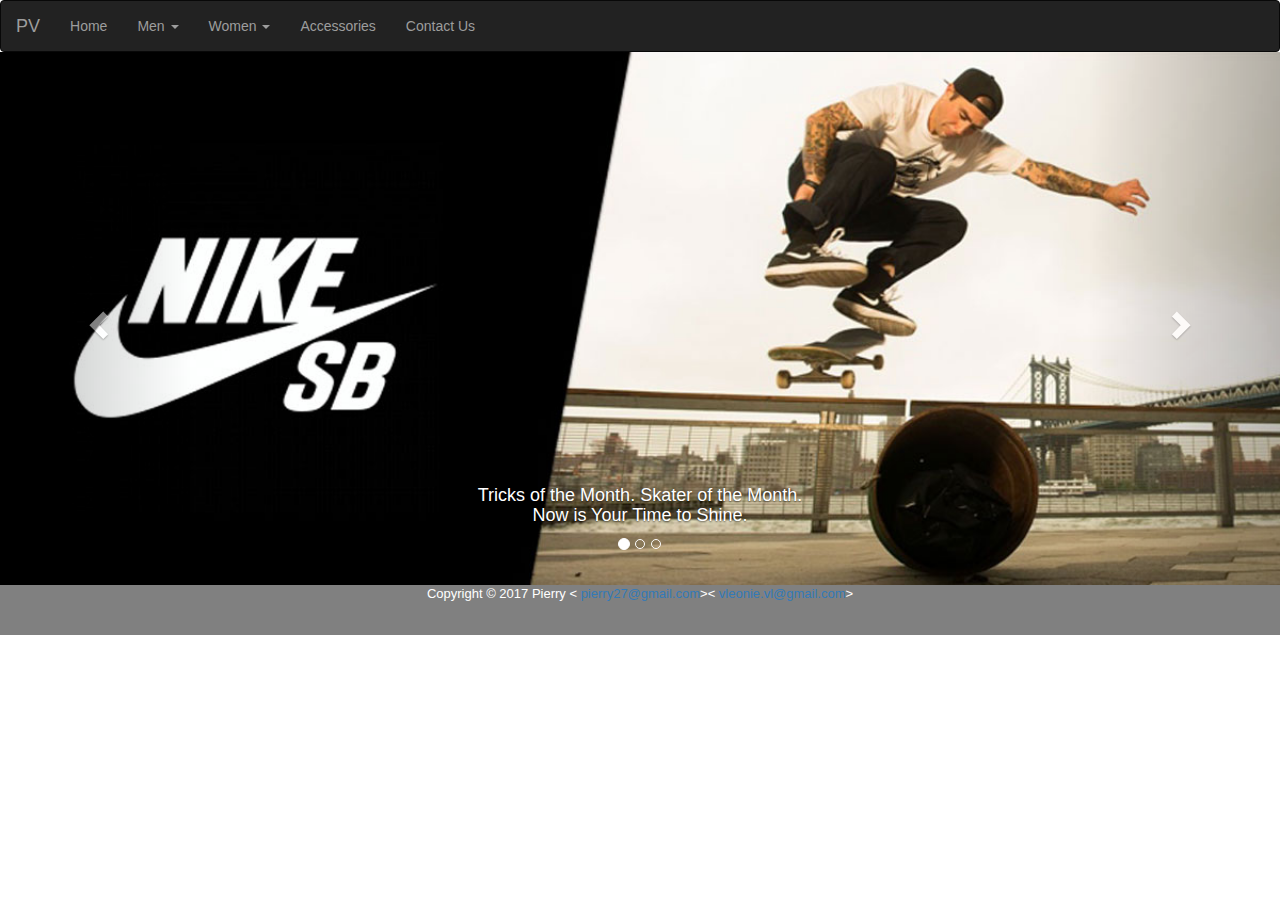
==== index.html @ 550f312d "button wishlist" ====
<!DOCTYPE html>
<html lang="en">
<head>
  <meta charset="utf-8">
  <meta http-equiv="X-UA-Compatible" content="IE-edge">
  <meta name="viewport" content="width=device-width, initial-scale=1">
  <link href="bootstrap-3.3.7-dist\css\bootstrap.min.css" rel="stylesheet">
  <link rel="stylesheet" href="font-awesome-4.7.0/css/font-awesome.css">
  <link rel="stylesheet" type="text/css" href="style.css">
  <title>Home</title>
</head>
<body onclick="zeroNumber()">
  <nav class="navbar navbar-inverse">
    <div class="container-fluid">
      <!-- Brand and toggle get grouped for better mobile display -->
      <div class="navbar-header">
        <button type="button" class="navbar-toggle collapsed" data-toggle="collapse" data-target="#bs-example-navbar-collapse-1" aria-expanded="false">
          <span class="sr-only">Toggle navigation</span>
          <span class="icon-bar"></span>
          <span class="icon-bar"></span>
          <span class="icon-bar"></span>
        </button>
        <a class="navbar-brand" href="index.html">PV</a>
      </div>

      <!-- Collect the nav links, forms, and other content for toggling -->
      <div class="collapse navbar-collapse" id="bs-example-navbar-collapse-1">
        <ul class="nav navbar-nav">
         
          <li class><a href="index.html">Home<span class="sr-only">(current)</span></a></li>
          <!-- Men Dropdown -->
          <li class="dropdown">
            <a href="#" class="dropdown-toggle" data-toggle="dropdown" role="button" aria-haspopup="true" aria-expanded="false">Men <span class="caret"></span></a>
            <ul class="dropdown-menu">
              <li><a href="menfashion.html">Clothing</a></li>
              <li><a href="mensshoes.html">Shoes</a></li>
              <li><a href="menssport.html">Sports</a></li>
            </ul>
          </li>

          <!-- Women Dropdown -->
          <li class="dropdown">
            <a href="#" class="dropdown-toggle" data-toggle="dropdown" role="button" aria-haspopup="true" aria-expanded="false">
              Women <span class="caret"></span></a>
              <ul class="dropdown-menu">
                <li><a href="womenfashion.html">Clothing</a></li>
                <li><a href="womensshoes.html">Shoes</a></li>
                <li><a href="womenssport.html">Sports</a></li>
              </ul>
            </li>

            <!-- Accessories + Contact Us -->
            <li><a href="accessories.html">Accessories </a></li>
            <li><a href="contactus.html">Contact Us </a></li>
          </ul>
          <a class = "navbar-brand" rel = "home" href="cart.html"><span class = "glyphicon glyphicon-shopping-cart cart"></span></a>
        </div><!-- /.navbar-collapse -->
      </div><!-- /.container-fluid -->
    </nav>

    <!-- Slide -->
    <div id="carousel-example-generic" class="carousel slide" data-ride="carousel">
      <!-- Indicators -->
      <ol class="carousel-indicators">
        <li data-target="#carousel-example-generic" data-slide-to="0" class="active"></li>
        <li data-target="#carousel-example-generic" data-slide-to="1"></li>
        <li data-target="#carousel-example-generic" data-slide-to="2"></li>
      </ol>

      <!-- Wrapper for slides -->
      <div class="carousel-inner" role="listbox">
        <!-- Image pixel 1200 x 450 -->
        <div class="item active">
          <img src="images/slide/banner1.jpg" alt="first slide" style="width: 100%">
          <div class="carousel-caption">
            <h4>Tricks of the Month. Skater of the Month.<br> Now is Your Time to Shine.</h4>
          </div>
        </div>
        <div class="item">
          <img src="images/slide/banner5.jpg" alt="second slide" style="width: 100%">
          <div class="carousel-caption">
            <h4>Modern Vintage. Express Who You Are</h4>
          </div>
        </div>
        <div class="item">
          <img src="images/slide/banner6.jpg" alt="third slide" style="width: 100%">
          <div class="carousel-caption">
            <h4>Life is Too Short to Wear Boring Accessories</h4>
          </div>
        </div>
      </div>

      <!-- Controls -->
      <a class="left carousel-control" href="#carousel-example-generic" role="button" data-slide="prev">
        <span class="glyphicon glyphicon-chevron-left" aria-hidden="true"></span>
        <span class="sr-only">Previous</span>
      </a>
      <a class="right carousel-control" href="#carousel-example-generic" role="button" data-slide="next">
        <span class="glyphicon glyphicon-chevron-right" aria-hidden="true"></span>
        <span class="sr-only">Next</span>
      </a>
    </div>

    <div id = "box"><p id = "number">0</p></div>

    <!-- Footer -->
    <div class = "footer">
      <footer>
        <p>Copyright &copy; 2017 Pierry &lt;<a href="mailto:pierry27@gmail.com">
          pierry27@gmail.com</a>&gt;&lt;<a href="mailto:vleonie.vl@gmail.com">
                  vleonie.vl@gmail.com</a>&gt;</p>
        </footer>
      </div>

      <script src="js\jquery-3.2.1.min.js"></script>
      <script src="bootstrap-3.3.7-dist\js\bootstrap.min.js"></script>

      <script type="text/javascript">
        var n = 0;
        function increaseNumber (){
          n=n+1;
          document.getElementById('number').innerHTML = n;
          zeroNumber();
        }
        function zeroNumber (){
          if(document.getElementById('number').innerHTML==0){
            document.getElementById('box').style.display ="none";
          }
          else{
            document.getElementById('box').style.display ="block";
          }
        }
      </script>
    </body>
    </html>
---- style.css ----
footer{
	background-color: grey;
	font-size: small;
	text-align: center;
	color: white;
	min-height: 50px;
}
nav.navbar{
	margin: 0px;
}

#box {
	width: 15px;
	height: 15px;
	background: red;
	position: fixed;
	left: 1305px;
	top: 3px;
	z-index: 9999;
	border-radius: 8px;
	color: white;
}

#number {
	text-align: center;
}

.row {
	margin-right: auto;
	margin-left: auto;
	padding-top: 2em;
	padding-bottom: 2em;
}

span.cart{
	position: absolute;
	top: 20px;
	left: 1300px;

}

.header {
    background-color: #f44336;
    padding: 30px 40px;
    color: white;
	text-align: center;
	padding-left:4em 
}

.btn-primary, .btn-primary:hover, .btn-primary:active, .btn-primary:visited {
	background-color: #000000 !important;
}

div.jumbotron{
	padding: 0px;
	margin: 0px;
}

form.form-horizontal {
	padding-top: 1em;
}

.navbar-collapse { margin : 30 !important; }

#notif {
	color: #808080;
}
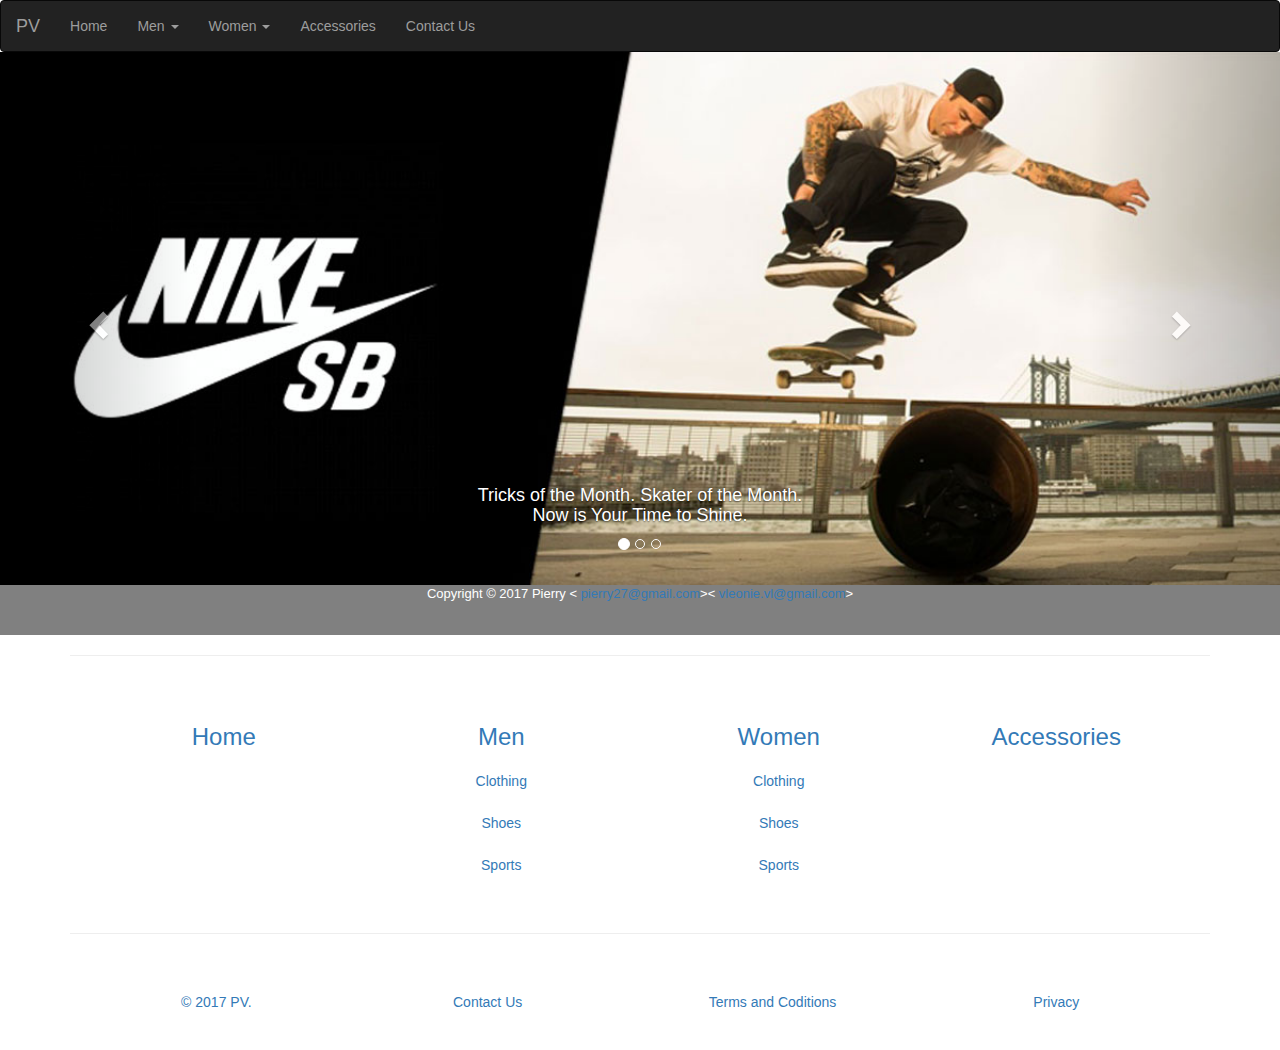
==== commit 6e46b614: "footer changes" ====
--- a/index.html
+++ b/index.html
@@ -27,7 +27,7 @@
       <!-- Collect the nav links, forms, and other content for toggling -->
       <div class="collapse navbar-collapse" id="bs-example-navbar-collapse-1">
         <ul class="nav navbar-nav">
-         
+
           <li class><a href="index.html">Home<span class="sr-only">(current)</span></a></li>
           <!-- Men Dropdown -->
           <li class="dropdown">
@@ -104,33 +104,91 @@
 
     <div id = "box"><p id = "number">0</p></div>
 
+    <!-- <div class="embed-responsive embed-responsive-4by3">
+      <video class="embed-responsive-item" src="blob:https://www.youtube.com/watch?v=vh8sSm-HVNE"></video>
+    </div> -->
+
     <!-- Footer -->
     <div class = "footer">
       <footer>
         <p>Copyright &copy; 2017 Pierry &lt;<a href="mailto:pierry27@gmail.com">
           pierry27@gmail.com</a>&gt;&lt;<a href="mailto:vleonie.vl@gmail.com">
-                  vleonie.vl@gmail.com</a>&gt;</p>
+          vleonie.vl@gmail.com</a>&gt;</p>
         </footer>
       </div>
+      <div class="container text-center">
+        <hr />
+        <div class="row">
+          <div class="col-lg-12">
+            <div class="col-md-3">
+            <a href="index.html"><h3>Home</h3></a>
+              <!-- <ul class="nav nav-pills nav-stacked">
+                <li><a href="index.html">Home</a></li>
+              </ul> -->
+            </div>
+            <div class="col-md-3">
+            <a href="/"><h3>Men</h3></a>
+              <ul class="nav nav-pills nav-stacked">
+                <li><a href="menfashion.html">Clothing</a></li>
+                <li><a href="mensshoes.html">Shoes</a></li>
+                <li><a href="menfashion.html">Sports</a></li>
+              </ul>
+            </div>
+            <div class="col-md-3">
+            <a href="/"><h3>Women</h3></a>
+              <ul class="nav nav-pills nav-stacked">
+                <li><a href="womenfashion.html">Clothing</a></li>
+                <li><a href="womensshoes.html">Shoes</a></li>
+                <li><a href="womenssport.html">Sports</a></li>          
+              </ul>
+            </div>
+            <div class="col-md-3">
+            <a href="accessories.html"><h3>Accessories</h3></a>
+            </div>  
+          </div>
+        </div>
+        <hr>
+        <div class="row">
+          <div class="col-lg-12">
+            <ul class="nav nav-pills nav-justified">
+            <li><a href="/">© 2017 PV.</a></li>
+            <li><a href="contactus.html">Contact Us</a></li>
+              <li><a href="#">Terms and Coditions</a></li>
+              <li><a href="#">Privacy</a></li>
+            </ul>
+          </div>
+        </div>
+      </div>
+      <!-- <address>
+  <strong>Twitter, Inc.</strong><br>
+  1355 Market Street, Suite 900<br>
+  San Francisco, CA 94103<br>
+  <abbr title="Phone">P:</abbr> (123) 456-7890
+</address>
 
-      <script src="js\jquery-3.2.1.min.js"></script>
-      <script src="bootstrap-3.3.7-dist\js\bootstrap.min.js"></script>
+<address>
+  <strong>Full Name</strong><br>
+  <a href="mailto:#">first.last@example.com</a>
+</address> -->
 
-      <script type="text/javascript">
-        var n = 0;
-        function increaseNumber (){
-          n=n+1;
-          document.getElementById('number').innerHTML = n;
-          zeroNumber();
-        }
-        function zeroNumber (){
-          if(document.getElementById('number').innerHTML==0){
-            document.getElementById('box').style.display ="none";
-          }
-          else{
-            document.getElementById('box').style.display ="block";
-          }
-        }
-      </script>
-    </body>
-    </html>
+<script src="js\jquery-3.2.1.min.js"></script>
+<script src="bootstrap-3.3.7-dist\js\bootstrap.min.js"></script>
+
+<script type="text/javascript">
+  var n = 0;
+  function increaseNumber (){
+    n=n+1;
+    document.getElementById('number').innerHTML = n;
+    zeroNumber();
+  }
+  function zeroNumber (){
+    if(document.getElementById('number').innerHTML==0){
+      document.getElementById('box').style.display ="none";
+    }
+    else{
+      document.getElementById('box').style.display ="block";
+    }
+  }
+</script>
+</body>
+</html>
--- a/style.css
+++ b/style.css
@@ -1,4 +1,6 @@
-
+body {
+	background: gray-lighter;
+}
 footer{
 	background-color: grey;
 	font-size: small;
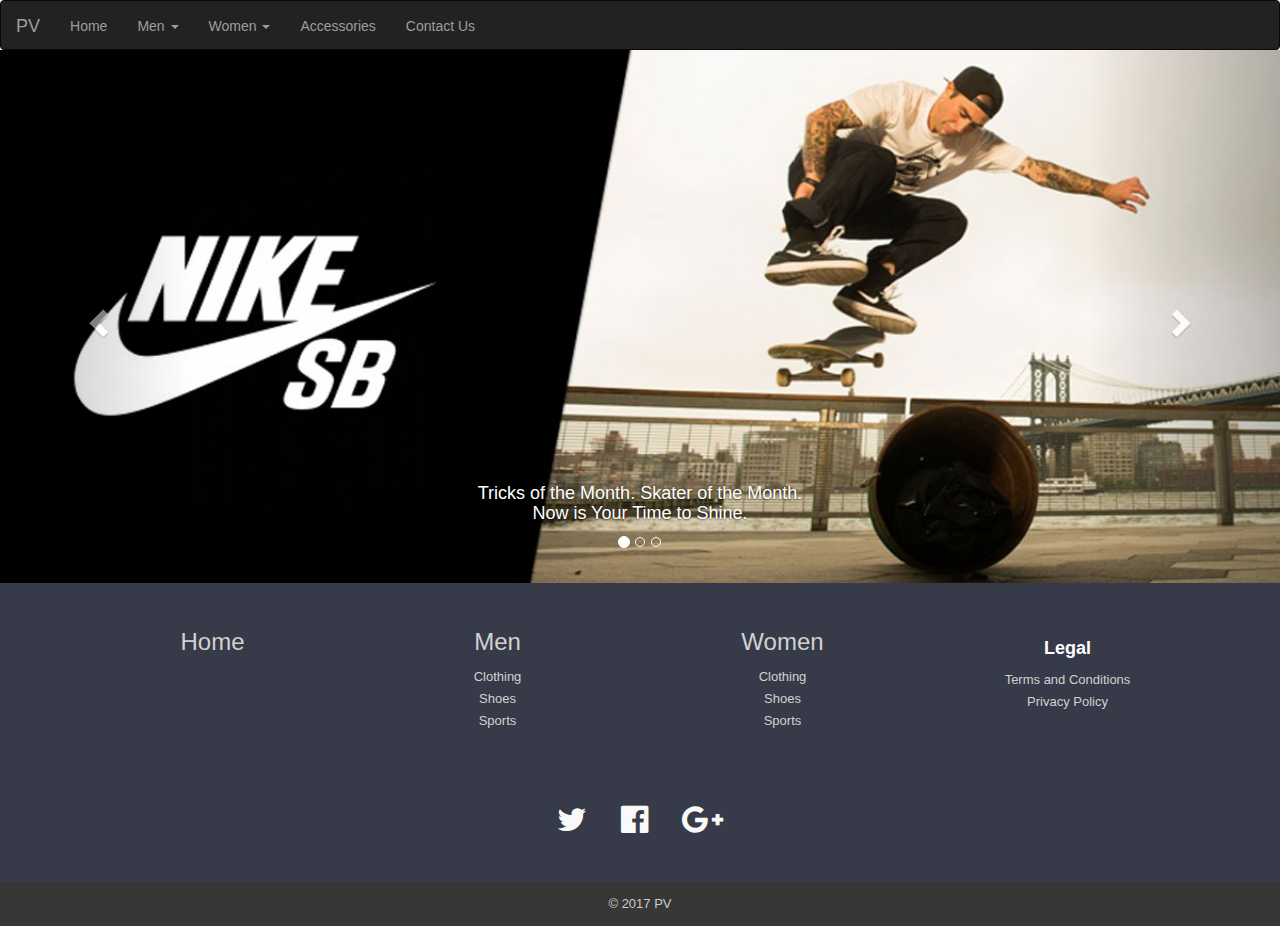
==== commit 8998e762: "footer design" ====
--- a/index.html
+++ b/index.html
@@ -109,56 +109,47 @@
     </div> -->
 
     <!-- Footer -->
-    <div class = "footer">
-      <footer>
-        <p>Copyright &copy; 2017 Pierry &lt;<a href="mailto:pierry27@gmail.com">
-          pierry27@gmail.com</a>&gt;&lt;<a href="mailto:vleonie.vl@gmail.com">
-          vleonie.vl@gmail.com</a>&gt;</p>
-        </footer>
-      </div>
-      <div class="container text-center">
-        <hr />
-        <div class="row">
-          <div class="col-lg-12">
-            <div class="col-md-3">
-            <a href="index.html"><h3>Home</h3></a>
-              <!-- <ul class="nav nav-pills nav-stacked">
-                <li><a href="index.html">Home</a></li>
-              </ul> -->
+    <footer id="myFooter">
+        <div class="container">
+            <div class="row">
+                <div class="col-sm-3 myCols">
+                    <a href="index.html"><h3>Home</h3></a>
+                </div>
+                <div class="col-sm-3 myCols">
+                    <a href="/"><h3>Men</h3></a>
+                    <ul>
+                        <li><a href="menfashion.html">Clothing</a></li>
+                        <li><a href="mensshoes.html">Shoes</a></li>
+                        <li><a href="menssport.html">Sports</a></li>
+                    </ul>
+                </div>
+                <div class="col-sm-3 myCols">
+                    <a href="/"><h3>Women</h3></a>
+                    <ul>
+                        <li><a href="womenfashion.html">Clothing</a></li>
+                        <li><a href="womensshoes.html">Shoes</a></li>
+                        <li><a href="womenssport.htmk">Sports</a></li>
+                    </ul>
+                </div>
+                <div class="col-sm-3 myCols">
+                    <h5>Legal</h5>
+                    <ul>
+                        <li><a href="termandconditions.html">Terms and Conditions</a></li>
+                        <li><a href="#">Privacy Policy</a></li>
+                    </ul>
+                </div>
             </div>
-            <div class="col-md-3">
-            <a href="/"><h3>Men</h3></a>
-              <ul class="nav nav-pills nav-stacked">
-                <li><a href="menfashion.html">Clothing</a></li>
-                <li><a href="mensshoes.html">Shoes</a></li>
-                <li><a href="menfashion.html">Sports</a></li>
-              </ul>
-            </div>
-            <div class="col-md-3">
-            <a href="/"><h3>Women</h3></a>
-              <ul class="nav nav-pills nav-stacked">
-                <li><a href="womenfashion.html">Clothing</a></li>
-                <li><a href="womensshoes.html">Shoes</a></li>
-                <li><a href="womenssport.html">Sports</a></li>          
-              </ul>
-            </div>
-            <div class="col-md-3">
-            <a href="accessories.html"><h3>Accessories</h3></a>
-            </div>  
-          </div>
         </div>
-        <hr>
-        <div class="row">
-          <div class="col-lg-12">
-            <ul class="nav nav-pills nav-justified">
-            <li><a href="/">© 2017 PV.</a></li>
-            <li><a href="contactus.html">Contact Us</a></li>
-              <li><a href="#">Terms and Coditions</a></li>
-              <li><a href="#">Privacy</a></li>
-            </ul>
-          </div>
+        <div class="social-networks">
+            <a href="https://twitter.com/" class="twitter"><i class="fa fa-twitter"></i></a>
+            <a href="https://www.facebook.com/" class="facebook"><i class="fa fa-facebook-official"></i></a>
+            <a href="https://www.google.co.id" class="google"><i class="fa fa-google-plus"></i></a>
         </div>
-      </div>
+        <div class="footer-copyright">
+            <p>© 2017 PV </p>
+        </div>
+    </footer>
+
       <!-- <address>
   <strong>Twitter, Inc.</strong><br>
   1355 Market Street, Suite 900<br>
--- a/style.css
+++ b/style.css
@@ -67,4 +67,117 @@
 
 #notif {
 	color: #808080;
+}
+
+/*footer*/
+#myFooter {
+	background-color: #373a48;
+	color:white;
+}
+
+#myFooter .footer-copyright{
+	background-color: #383737;
+	padding-top:3px;
+	padding-bottom:3px;
+	text-align: center;
+}
+
+#myFooter .footer-copyright p{
+	margin:10px;
+	color: #ccc;
+}
+
+#myFooter ul{
+	list-style-type: none;
+    padding-left: 0;
+    line-height: 1.7;
+
+}
+
+#myFooter h5{
+	font-size: 18px;
+    color: white;
+    font-weight: bold;
+    margin-top: 30px;
+}
+
+#myFooter a{
+	color:#d2d1d1;
+	text-decoration: none;
+}
+
+#myFooter a:hover, #myFooter a:focus{
+	text-decoration: none;
+	color:white;
+}
+
+#myFooter .myCols{
+	text-align: center;
+}
+
+#myFooter .social-networks{
+	text-align: center;
+	padding-top: 30px;
+	padding-bottom: 38px;
+}
+
+#myFooter .social-networks a{
+    font-size: 32px;
+    margin-right: 5px;
+    margin-left: 5px;
+    color: #f9f9f9;
+    padding: 10px;
+    transition: 0.2s;
+}
+
+#myFooter .social-networks a:hover{
+	text-decoration: none;
+
+}
+
+#myFooter .facebook:hover{
+	color:#0077e2;
+}
+
+#myFooter .google:hover{
+	color:#ef1a1a;
+}
+
+#myFooter .twitter:hover{
+	color: #00aced;
+}
+
+@media screen and (max-width: 767px){
+	#myFooter {
+		text-align: center;
+	}
+}
+
+
+
+/* CSS used for positioning the footers at the bottom of the page. */
+/* You can remove this. */
+
+
+html{
+	height: 100% !important;
+}
+
+body{
+    display: flex;
+    display: -webkit-flex;
+    flex-direction: column;
+    -webkit-flex-direction: column;
+    height: 100%;
+}
+
+.content{
+	flex: 1 0 auto;
+	-webkit-flex: 1 0 auto;
+	min-height: 200px;
+}
+
+#myFooter{
+	flex: 0 0 auto;
+    -webkit-flex: 0 0 auto;
 }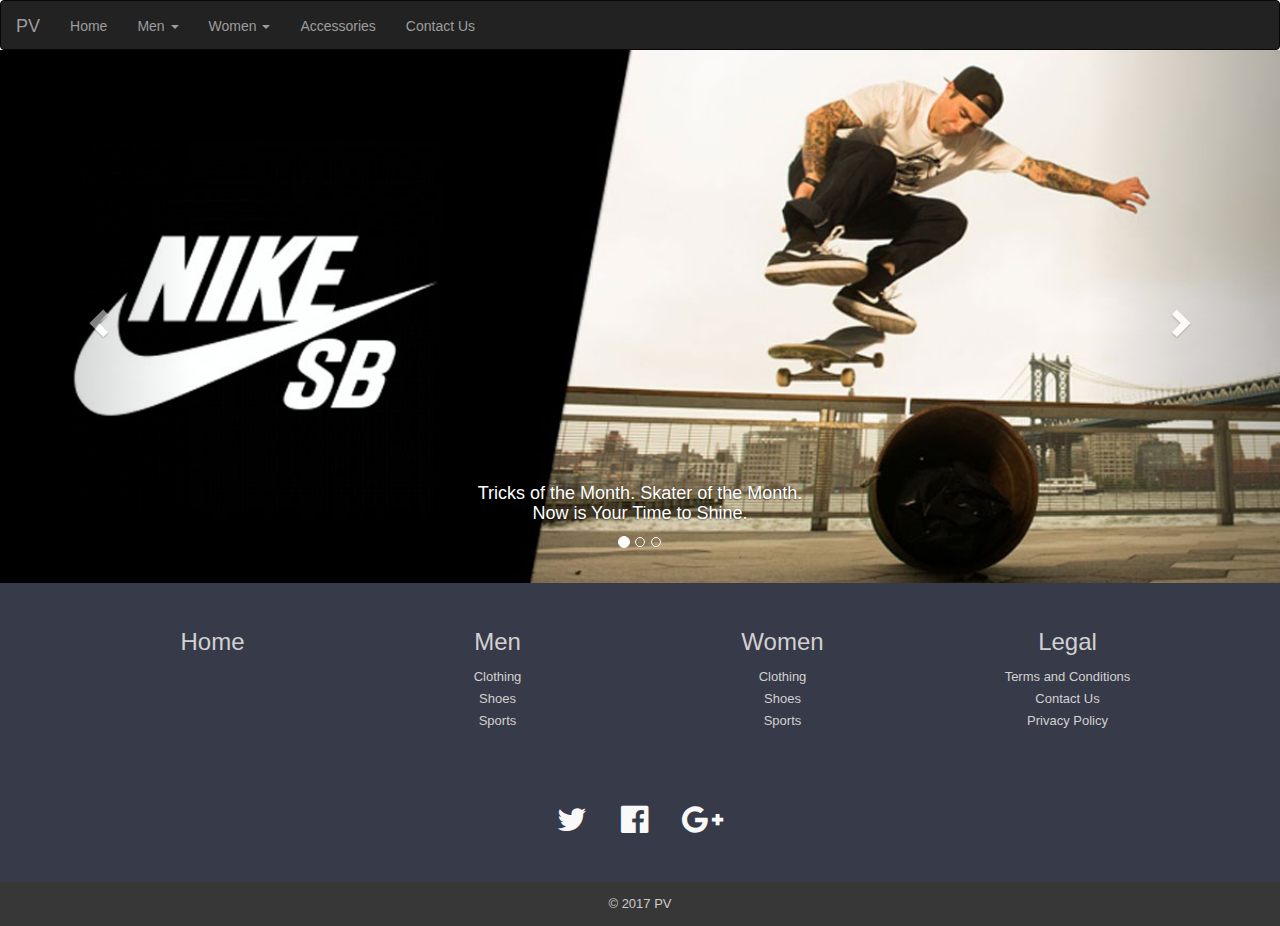
==== commit 9b637f2f: "privacy policy" ====
--- a/index.html
+++ b/index.html
@@ -128,14 +128,15 @@
                     <ul>
                         <li><a href="womenfashion.html">Clothing</a></li>
                         <li><a href="womensshoes.html">Shoes</a></li>
-                        <li><a href="womenssport.htmk">Sports</a></li>
+                        <li><a href="womenssport.html">Sports</a></li>
                     </ul>
                 </div>
                 <div class="col-sm-3 myCols">
-                    <h5>Legal</h5>
+                    <a href="/"><h3>Legal</h3></a>
                     <ul>
                         <li><a href="termandconditions.html">Terms and Conditions</a></li>
-                        <li><a href="#">Privacy Policy</a></li>
+              <li><a href="contactus.html">Contact Us</a></li>
+                        <li><a href="privacypolicy.html">Privacy Policy</a></li>
                     </ul>
                 </div>
             </div>
@@ -149,18 +150,6 @@
             <p>© 2017 PV </p>
         </div>
     </footer>
-
-      <!-- <address>
-  <strong>Twitter, Inc.</strong><br>
-  1355 Market Street, Suite 900<br>
-  San Francisco, CA 94103<br>
-  <abbr title="Phone">P:</abbr> (123) 456-7890
-</address>
-
-<address>
-  <strong>Full Name</strong><br>
-  <a href="mailto:#">first.last@example.com</a>
-</address> -->
 
 <script src="js\jquery-3.2.1.min.js"></script>
 <script src="bootstrap-3.3.7-dist\js\bootstrap.min.js"></script>
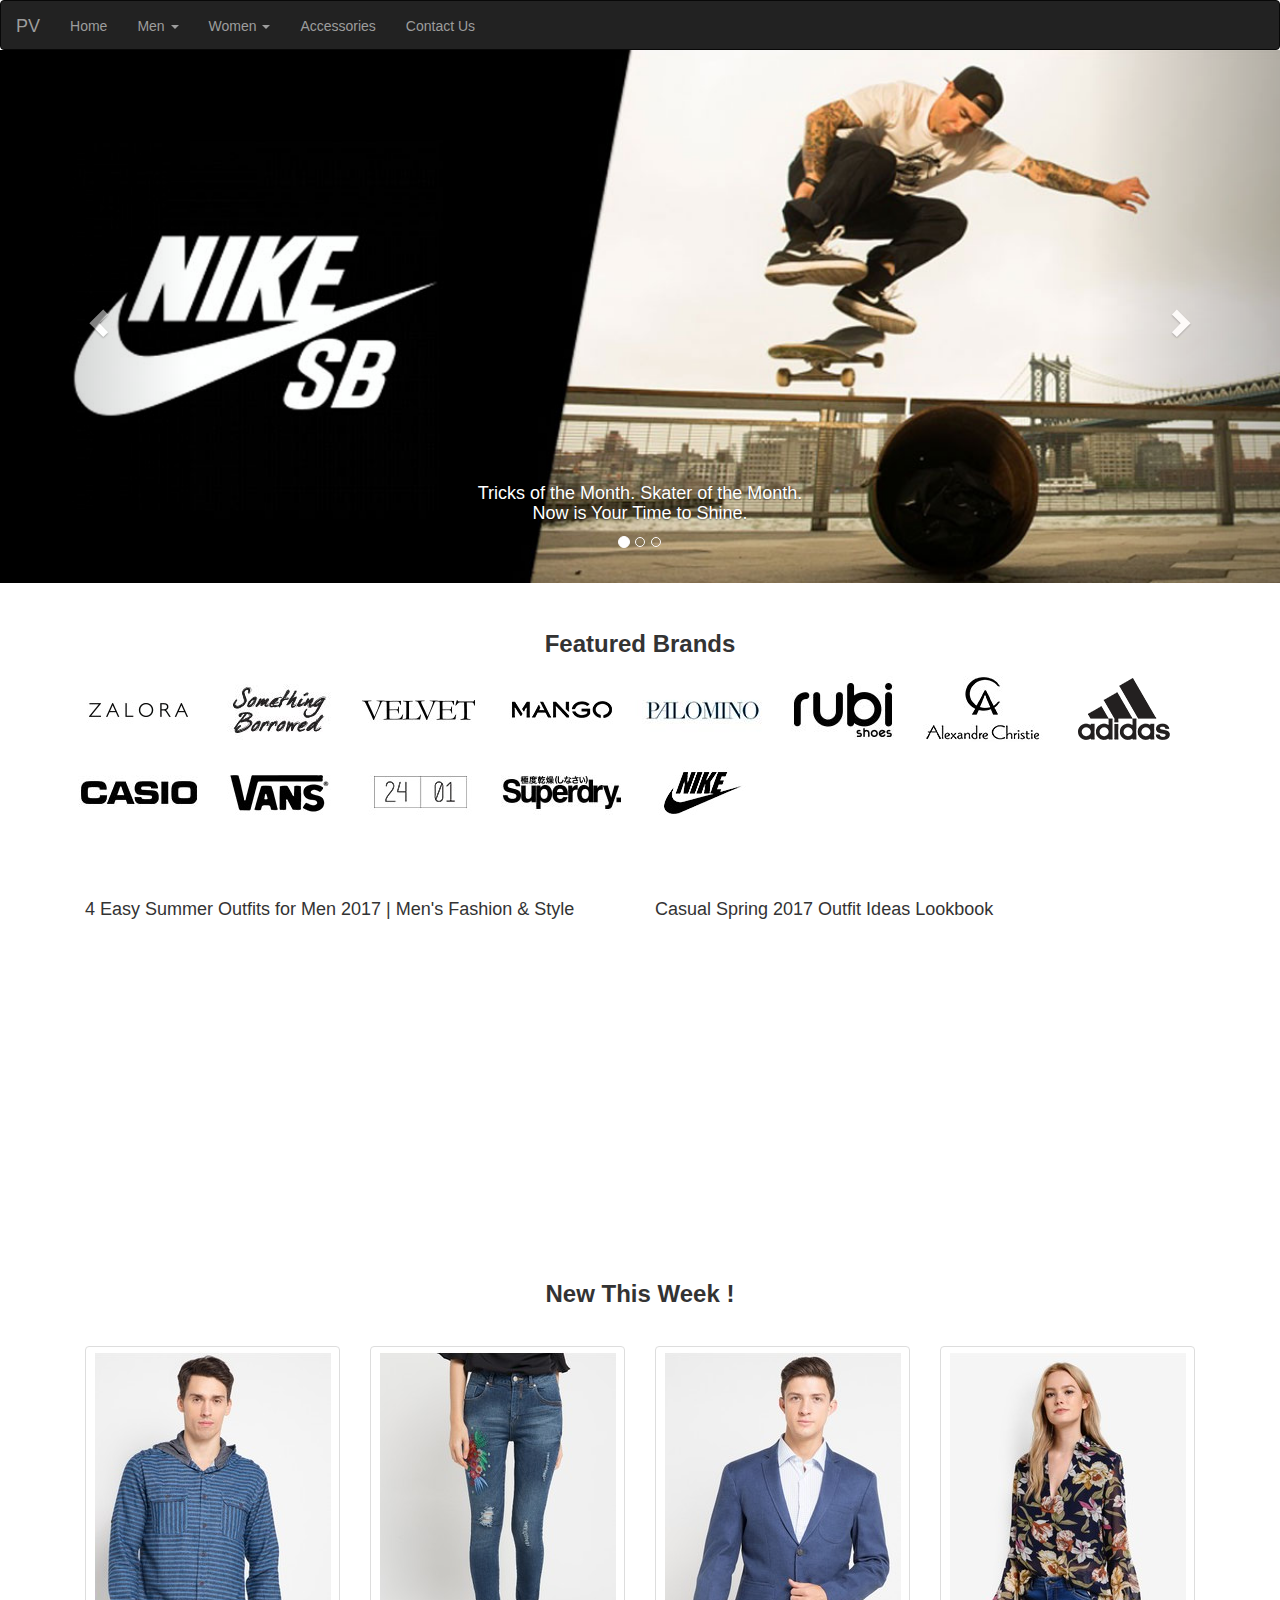
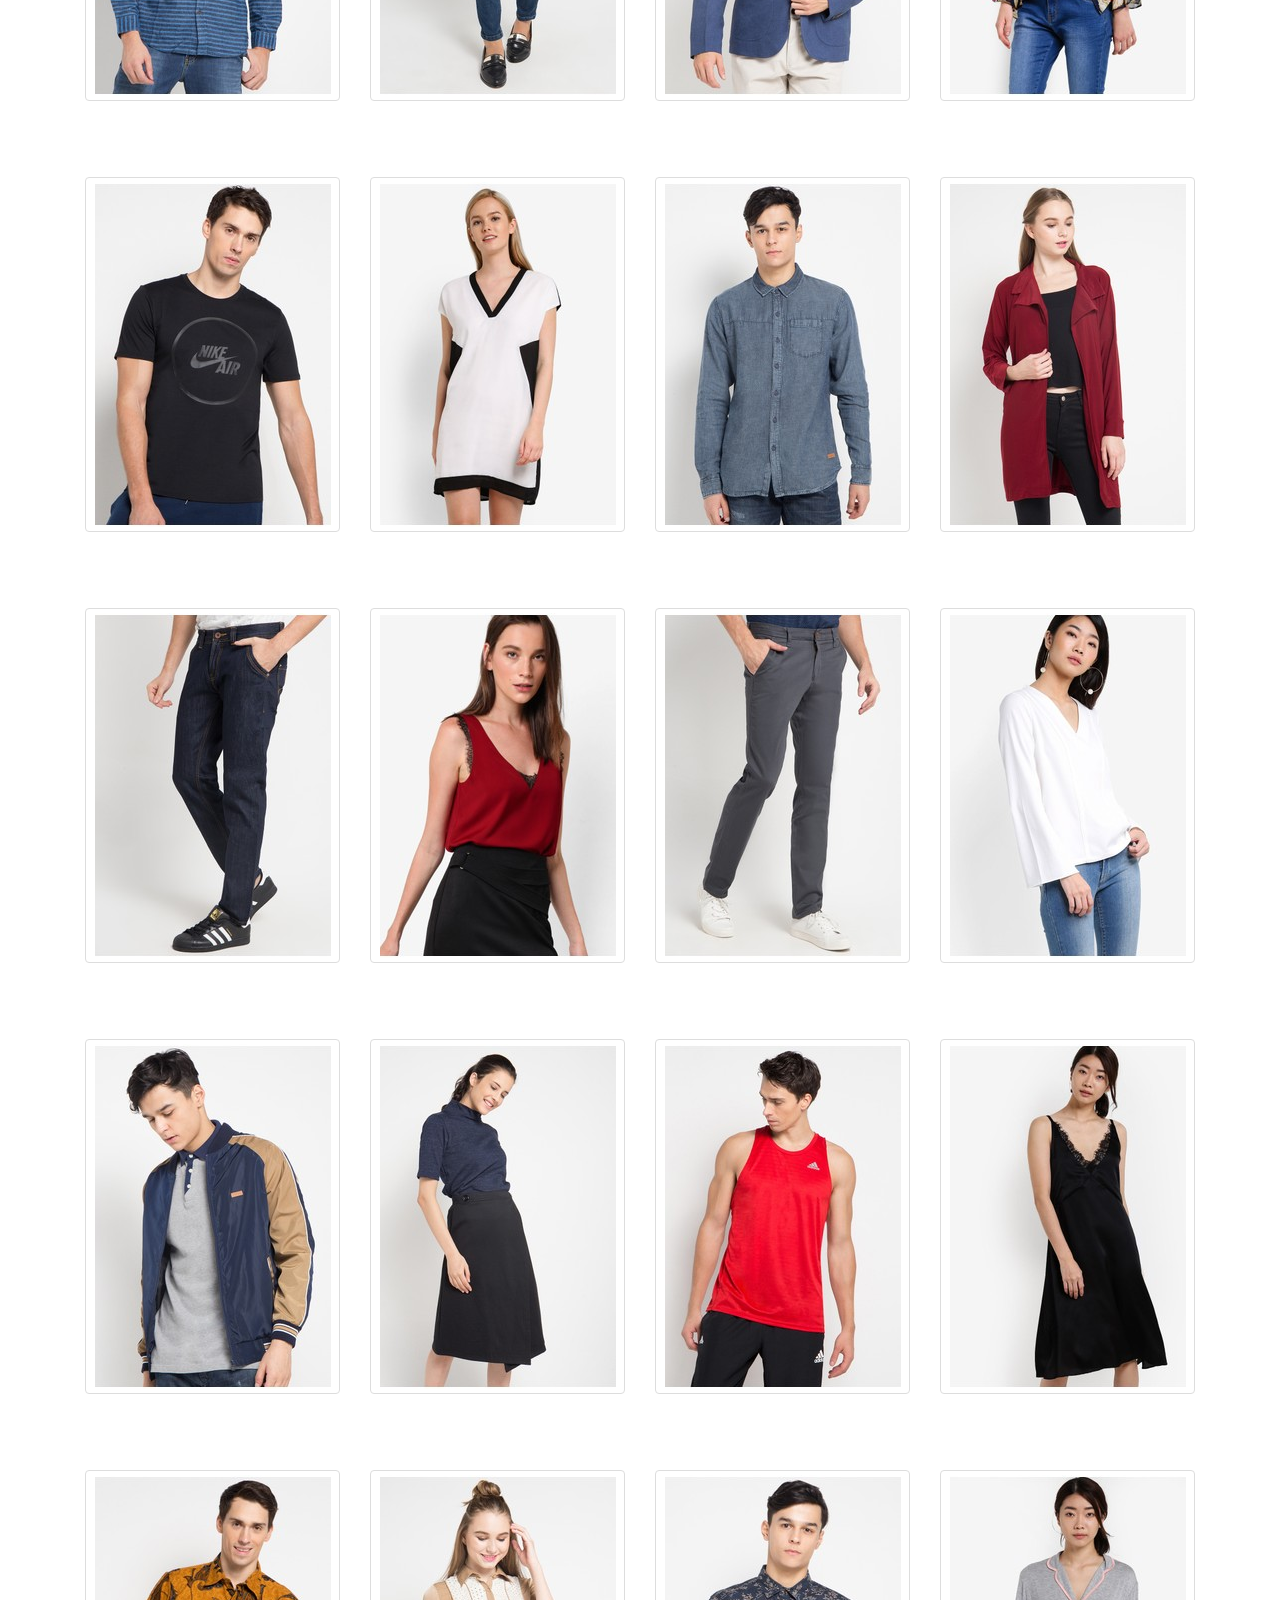
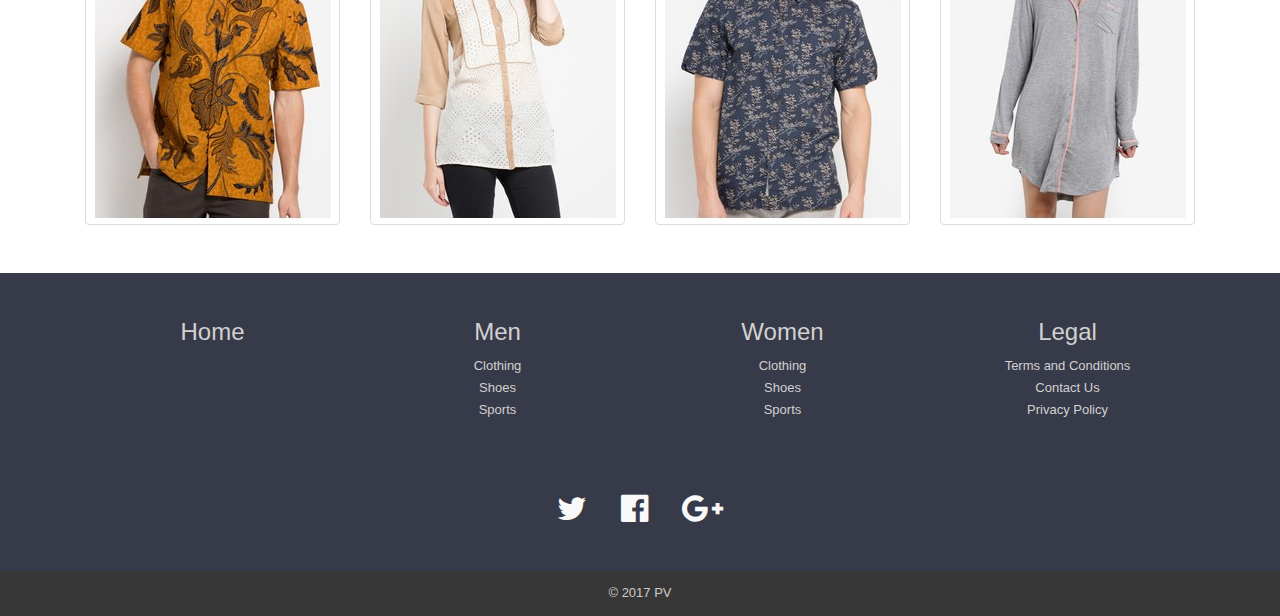
==== commit c3a044d8: "index design" ====
--- a/index.html
+++ b/index.html
@@ -104,71 +104,222 @@
 
     <div id = "box"><p id = "number">0</p></div>
 
-    <!-- <div class="embed-responsive embed-responsive-4by3">
-      <video class="embed-responsive-item" src="blob:https://www.youtube.com/watch?v=vh8sSm-HVNE"></video>
-    </div> -->
+    <div class="container">
+      <div class="row">
+        <h3 style="text-align: center;"><strong>Featured Brands</strong></h3>
+        <img src="images/logo/l1.jpg" alt="ZALORA">
+        <img src="images/logo/l2.jpg" alt="Something Borrowed">
+        <img src="images/logo/l3.jpg" alt="VELVET">
+        <img src="images/logo/l4.jpg" alt="MANGO">
+        <img src="images/logo/l5.jpg" alt="PALOMINO">
+        <img src="images/logo/l6.jpg" alt="rubi shoes">
+        <img src="images/logo/l7.jpg" alt="Alexandre Christie">
+        <img src="images/logo/l8.png" alt="Adidas">
+        <img src="images/logo/l9.jpg" alt="Casio">
+        <img src="images/logo/l10.jpg" alt="Vans">
+        <img src="images/logo/l11.jpg" alt="24:01">
+        <img src="images/logo/l12.jpg" alt="Superdry">
+        <img src="images/logo/l13.jpg" alt="Nike">
+      </div>
+    </div>
+
+    <div class="container">
+      <div class="row">
+        <div class="col-sm-6">
+          <h4>4 Easy Summer Outfits for Men 2017 | Men's Fashion & Style</h4>
+          <div class="embed-responsive embed-responsive-16by9">
+            <iframe src="https://www.youtube.com/embed/vh8sSm-HVNE" frameborder="0" allowfullscreen></iframe>
+          </div>
+        </div>
+        <div class="col-sm-6">
+          <h4>Casual Spring 2017 Outfit Ideas Lookbook</h4>
+          <div class="embed-responsive embed-responsive-16by9">
+            <iframe src="https://www.youtube.com/embed/VIJzTkvQbtA" frameborder="0" allowfullscreen></iframe>
+          </div>
+        </div>
+      </div>
+    </div>
+
+    <div class="container">
+      <h3 style="text-align: center;"><strong>New This Week !</strong></h3>
+      <!-- row 1 -->
+      <div class ="row">
+        <div class="col-sm-6 col-md-3">
+          <div class="thumbnail">
+            <img src="images/index/i1.jpg" alt="ZALORA">
+          </div>
+        </div>
+        <div class="col-sm-6 col-md-3">
+          <div class="thumbnail">
+            <img src="images/index/i11.jpg" alt="ZALORA">
+          </div>
+        </div>
+        <div class="col-sm-6 col-md-3">
+          <div class="thumbnail">
+            <img src="images/index/i2.jpg" alt="ZALORA">
+          </div>
+        </div>
+        <div class="col-sm-6 col-md-3">
+          <div class="thumbnail">
+            <img src="images/index/i12.jpg" alt="ZALORA">
+          </div>
+        </div>
+      </div>
+      <!-- row 2 -->
+      <div class ="row">
+        <div class="col-sm-6 col-md-3">
+          <div class="thumbnail">
+            <img src="images/index/i3.jpg" alt="ZALORA">
+          </div>
+        </div>
+        <div class="col-sm-6 col-md-3">
+          <div class="thumbnail">
+            <img src="images/index/i13.jpg" alt="ZALORA">
+          </div>
+        </div>
+        <div class="col-sm-6 col-md-3">
+          <div class="thumbnail">
+            <img src="images/index/i4.jpg" alt="ZALORA">
+          </div>
+        </div>
+        <div class="col-sm-6 col-md-3">
+          <div class="thumbnail">
+            <img src="images/index/i14.jpg" alt="ZALORA">
+          </div>
+        </div>
+      </div>
+      <!-- row 3 -->
+      <div class ="row">
+        <div class="col-sm-6 col-md-3">
+          <div class="thumbnail">
+            <img src="images/index/i5.jpg" alt="ZALORA">
+          </div>
+        </div>
+        <div class="col-sm-6 col-md-3">
+          <div class="thumbnail">
+            <img src="images/index/i15.jpg" alt="ZALORA">
+          </div>
+        </div>
+        <div class="col-sm-6 col-md-3">
+          <div class="thumbnail">
+            <img src="images/index/i6.jpg" alt="ZALORA">
+          </div>
+        </div>
+        <div class="col-sm-6 col-md-3">
+          <div class="thumbnail">
+            <img src="images/index/i16.jpg" alt="ZALORA">
+          </div>
+        </div>
+      </div>
+      <!-- row 4 -->
+      <div class ="row">
+        <div class="col-sm-6 col-md-3">
+          <div class="thumbnail">
+            <img src="images/index/i7.jpg" alt="ZALORA">
+          </div>
+        </div>
+        <div class="col-sm-6 col-md-3">
+          <div class="thumbnail">
+            <img src="images/index/i17.jpg" alt="ZALORA">
+          </div>
+        </div>
+        <div class="col-sm-6 col-md-3">
+          <div class="thumbnail">
+            <img src="images/index/i8.jpg" alt="ZALORA">
+          </div>
+        </div>
+        <div class="col-sm-6 col-md-3">
+          <div class="thumbnail">
+            <img src="images/index/i18.jpg" alt="ZALORA">
+          </div>
+        </div>
+      </div>
+      <!-- row 5 -->
+      <div class ="row">
+        <div class="col-sm-6 col-md-3">
+          <div class="thumbnail">
+            <img src="images/index/i9.jpg" alt="ZALORA">
+          </div>
+        </div>
+        <div class="col-sm-6 col-md-3">
+          <div class="thumbnail">
+            <img src="images/index/i19.jpg" alt="ZALORA">
+          </div>
+        </div>
+        <div class="col-sm-6 col-md-3">
+          <div class="thumbnail">
+            <img src="images/index/i10.jpg" alt="ZALORA">
+          </div>
+        </div>
+        <div class="col-sm-6 col-md-3">
+          <div class="thumbnail">
+            <img src="images/index/i20.jpg" alt="ZALORA">
+          </div>
+        </div>
+      </div>
+    </div>
 
     <!-- Footer -->
     <footer id="myFooter">
-        <div class="container">
-            <div class="row">
-                <div class="col-sm-3 myCols">
-                    <a href="index.html"><h3>Home</h3></a>
-                </div>
-                <div class="col-sm-3 myCols">
-                    <a href="/"><h3>Men</h3></a>
-                    <ul>
-                        <li><a href="menfashion.html">Clothing</a></li>
-                        <li><a href="mensshoes.html">Shoes</a></li>
-                        <li><a href="menssport.html">Sports</a></li>
-                    </ul>
-                </div>
-                <div class="col-sm-3 myCols">
-                    <a href="/"><h3>Women</h3></a>
-                    <ul>
-                        <li><a href="womenfashion.html">Clothing</a></li>
-                        <li><a href="womensshoes.html">Shoes</a></li>
-                        <li><a href="womenssport.html">Sports</a></li>
-                    </ul>
-                </div>
-                <div class="col-sm-3 myCols">
-                    <a href="/"><h3>Legal</h3></a>
-                    <ul>
-                        <li><a href="termandconditions.html">Terms and Conditions</a></li>
+      <div class="container">
+        <div class="row">
+          <div class="col-sm-3 myCols">
+            <a href="index.html"><h3>Home</h3></a>
+          </div>
+          <div class="col-sm-3 myCols">
+            <a href="/"><h3>Men</h3></a>
+            <ul>
+              <li><a href="menfashion.html">Clothing</a></li>
+              <li><a href="mensshoes.html">Shoes</a></li>
+              <li><a href="menssport.html">Sports</a></li>
+            </ul>
+          </div>
+          <div class="col-sm-3 myCols">
+            <a href="/"><h3>Women</h3></a>
+            <ul>
+              <li><a href="womenfashion.html">Clothing</a></li>
+              <li><a href="womensshoes.html">Shoes</a></li>
+              <li><a href="womenssport.html">Sports</a></li>
+            </ul>
+          </div>
+          <div class="col-sm-3 myCols">
+            <a href="/"><h3>Legal</h3></a>
+            <ul>
+              <li><a href="termandconditions.html">Terms and Conditions</a></li>
               <li><a href="contactus.html">Contact Us</a></li>
-                        <li><a href="privacypolicy.html">Privacy Policy</a></li>
-                    </ul>
-                </div>
-            </div>
-        </div>
-        <div class="social-networks">
-            <a href="https://twitter.com/" class="twitter"><i class="fa fa-twitter"></i></a>
-            <a href="https://www.facebook.com/" class="facebook"><i class="fa fa-facebook-official"></i></a>
-            <a href="https://www.google.co.id" class="google"><i class="fa fa-google-plus"></i></a>
-        </div>
-        <div class="footer-copyright">
-            <p>© 2017 PV </p>
-        </div>
+              <li><a href="privacypolicy.html">Privacy Policy</a></li>
+            </ul>
+          </div>
+        </div>
+      </div>
+      <div class="social-networks">
+        <a href="https://twitter.com/" class="twitter"><i class="fa fa-twitter"></i></a>
+        <a href="https://www.facebook.com/" class="facebook"><i class="fa fa-facebook-official"></i></a>
+        <a href="https://www.google.co.id" class="google"><i class="fa fa-google-plus"></i></a>
+      </div>
+      <div class="footer-copyright">
+        <p>© 2017 PV </p>
+      </div>
     </footer>
 
-<script src="js\jquery-3.2.1.min.js"></script>
-<script src="bootstrap-3.3.7-dist\js\bootstrap.min.js"></script>
-
-<script type="text/javascript">
-  var n = 0;
-  function increaseNumber (){
-    n=n+1;
-    document.getElementById('number').innerHTML = n;
-    zeroNumber();
-  }
-  function zeroNumber (){
-    if(document.getElementById('number').innerHTML==0){
-      document.getElementById('box').style.display ="none";
-    }
-    else{
-      document.getElementById('box').style.display ="block";
-    }
-  }
-</script>
-</body>
-</html>
+    <script src="js\jquery-3.2.1.min.js"></script>
+    <script src="bootstrap-3.3.7-dist\js\bootstrap.min.js"></script>
+
+    <script type="text/javascript">
+      var n = 0;
+      function increaseNumber (){
+        n=n+1;
+        document.getElementById('number').innerHTML = n;
+        zeroNumber();
+      }
+      function zeroNumber (){
+        if(document.getElementById('number').innerHTML==0){
+          document.getElementById('box').style.display ="none";
+        }
+        else{
+          document.getElementById('box').style.display ="block";
+        }
+      }
+    </script>
+  </body>
+  </html>
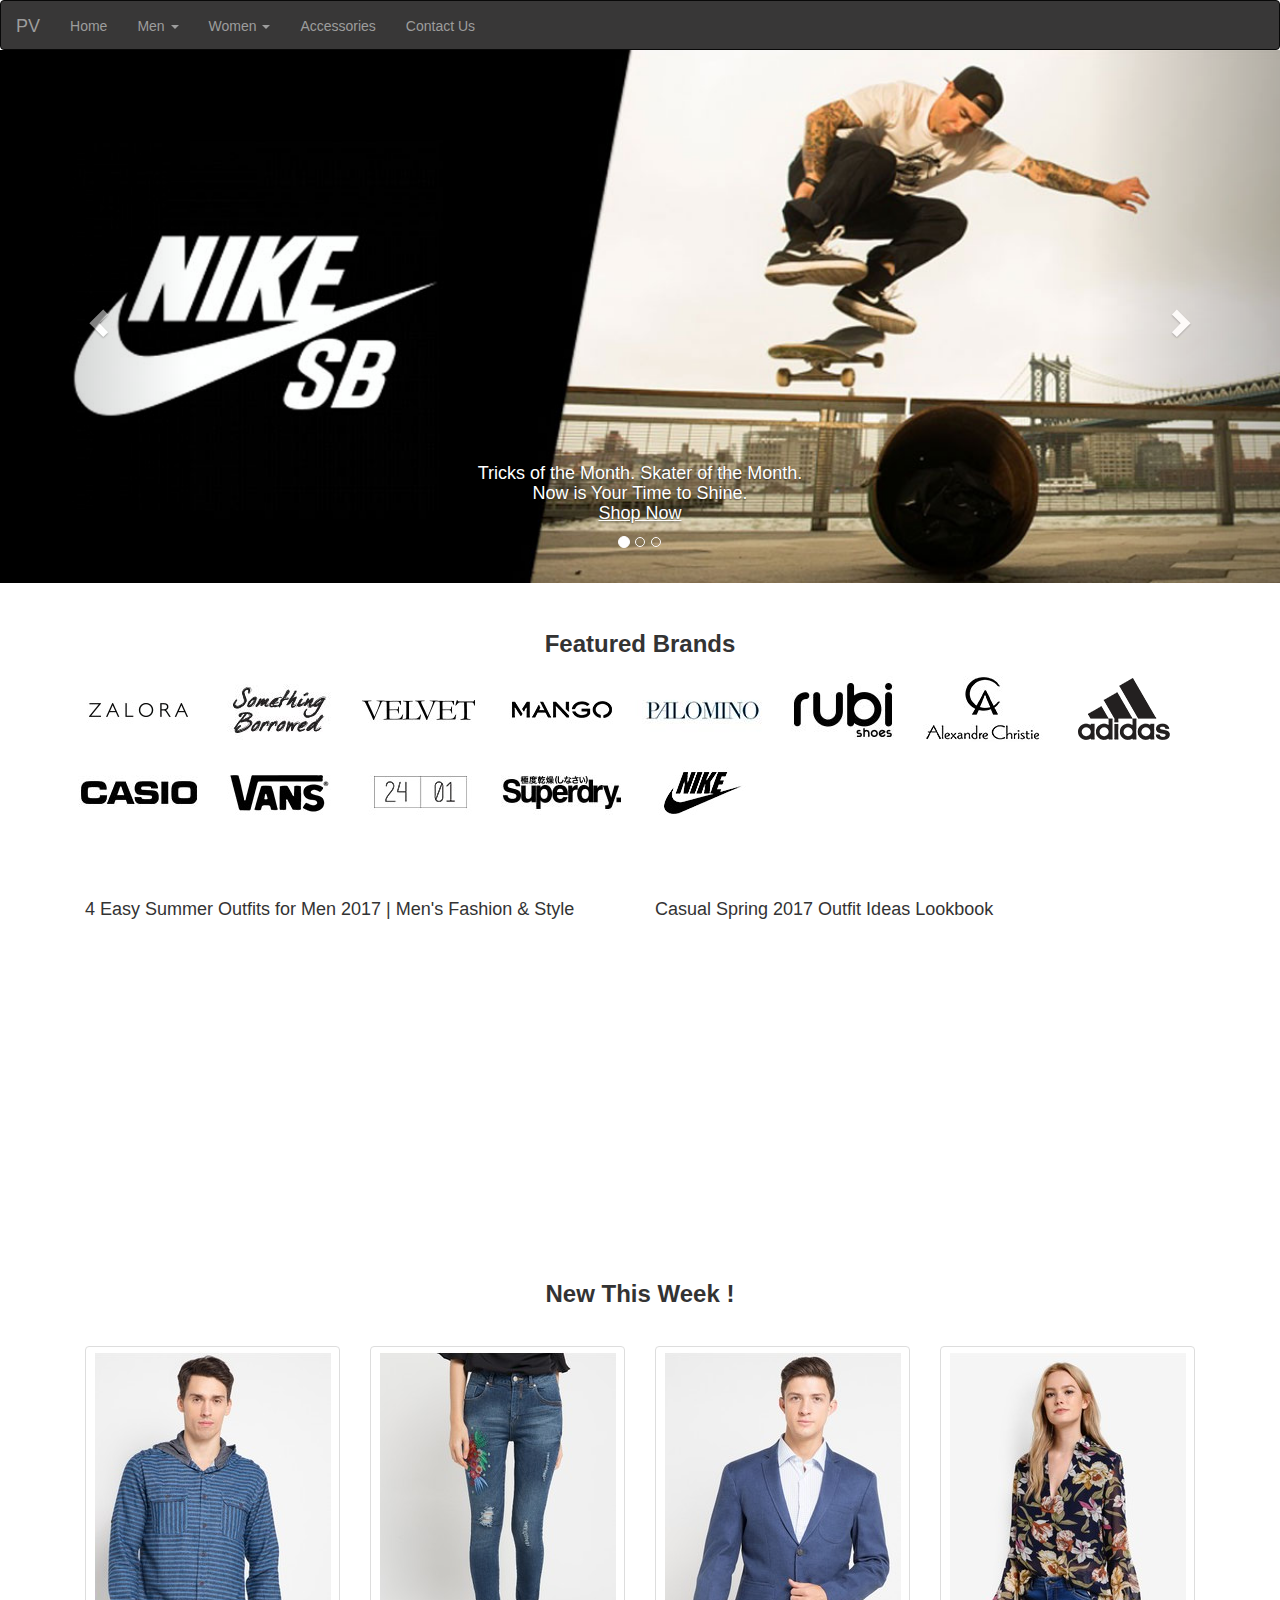
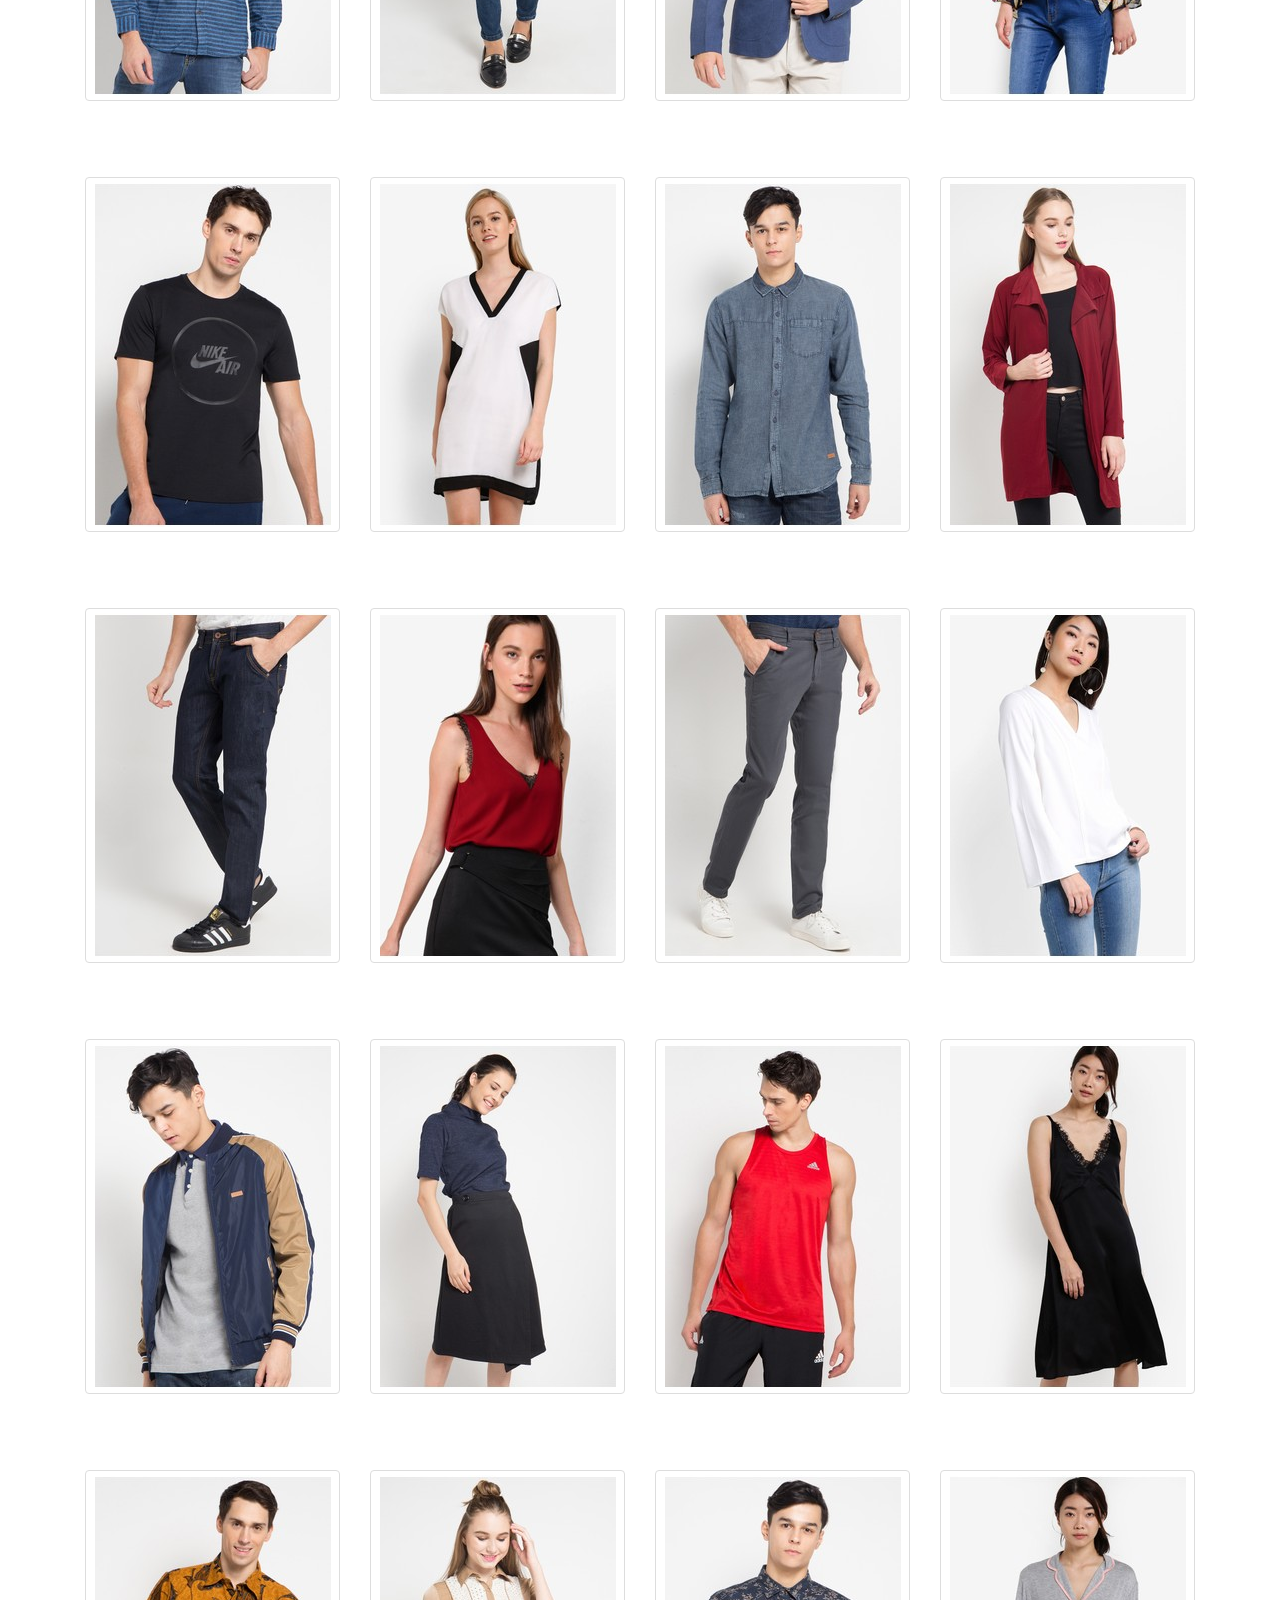
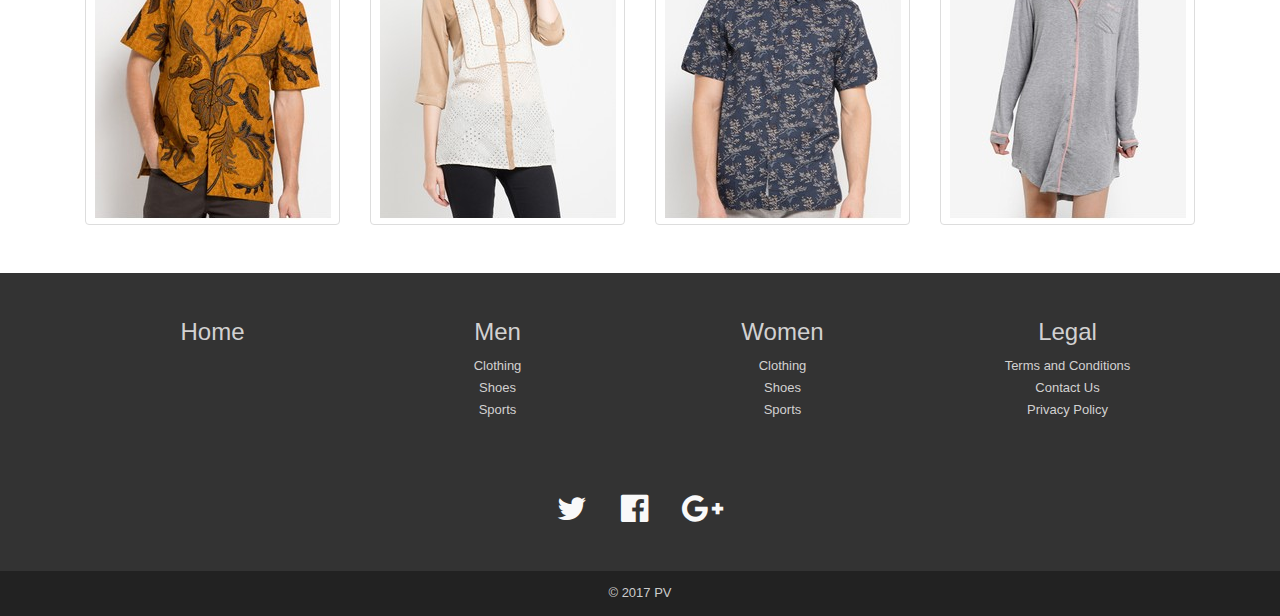
==== commit 643f437d: "fixing bugs" ====
--- a/index.html
+++ b/index.html
@@ -74,19 +74,22 @@
         <div class="item active">
           <img src="images/slide/banner1.jpg" alt="first slide" style="width: 100%">
           <div class="carousel-caption">
-            <h4>Tricks of the Month. Skater of the Month.<br> Now is Your Time to Shine.</h4>
+            <h4>Tricks of the Month. Skater of the Month.<br> Now is Your Time to Shine. <br>
+            <a href="mensshoes.html" style="color : white"><u> Shop Now</u></a></h4>
           </div>
         </div>
         <div class="item">
           <img src="images/slide/banner5.jpg" alt="second slide" style="width: 100%">
           <div class="carousel-caption">
-            <h4>Modern Vintage. Express Who You Are</h4>
+            <h4>Modern Vintage. Express Who You Are <br>
+            <a href="womenfashion.html" style="color : white"><u> Shop Now</u></a></h4>
           </div>
         </div>
         <div class="item">
           <img src="images/slide/banner6.jpg" alt="third slide" style="width: 100%">
           <div class="carousel-caption">
-            <h4>Life is Too Short to Wear Boring Accessories</h4>
+            <h4>Life is Too Short to Wear Boring Accessories <br>
+            <a href="accessories.html" style="color: white"><u> Shop Now</u></a></h4>
           </div>
         </div>
       </div>
--- a/style.css
+++ b/style.css
@@ -10,6 +10,8 @@
 }
 nav.navbar{
 	margin: 0px;
+	background-color: #383737;
+	color: #ccc;
 }
 
 #box {
@@ -71,12 +73,12 @@
 
 /*footer*/
 #myFooter {
-	background-color: #373a48;
+	background-color: #333;
 	color:white;
 }
 
 #myFooter .footer-copyright{
-	background-color: #383737;
+	background-color: #222;
 	padding-top:3px;
 	padding-bottom:3px;
 	text-align: center;
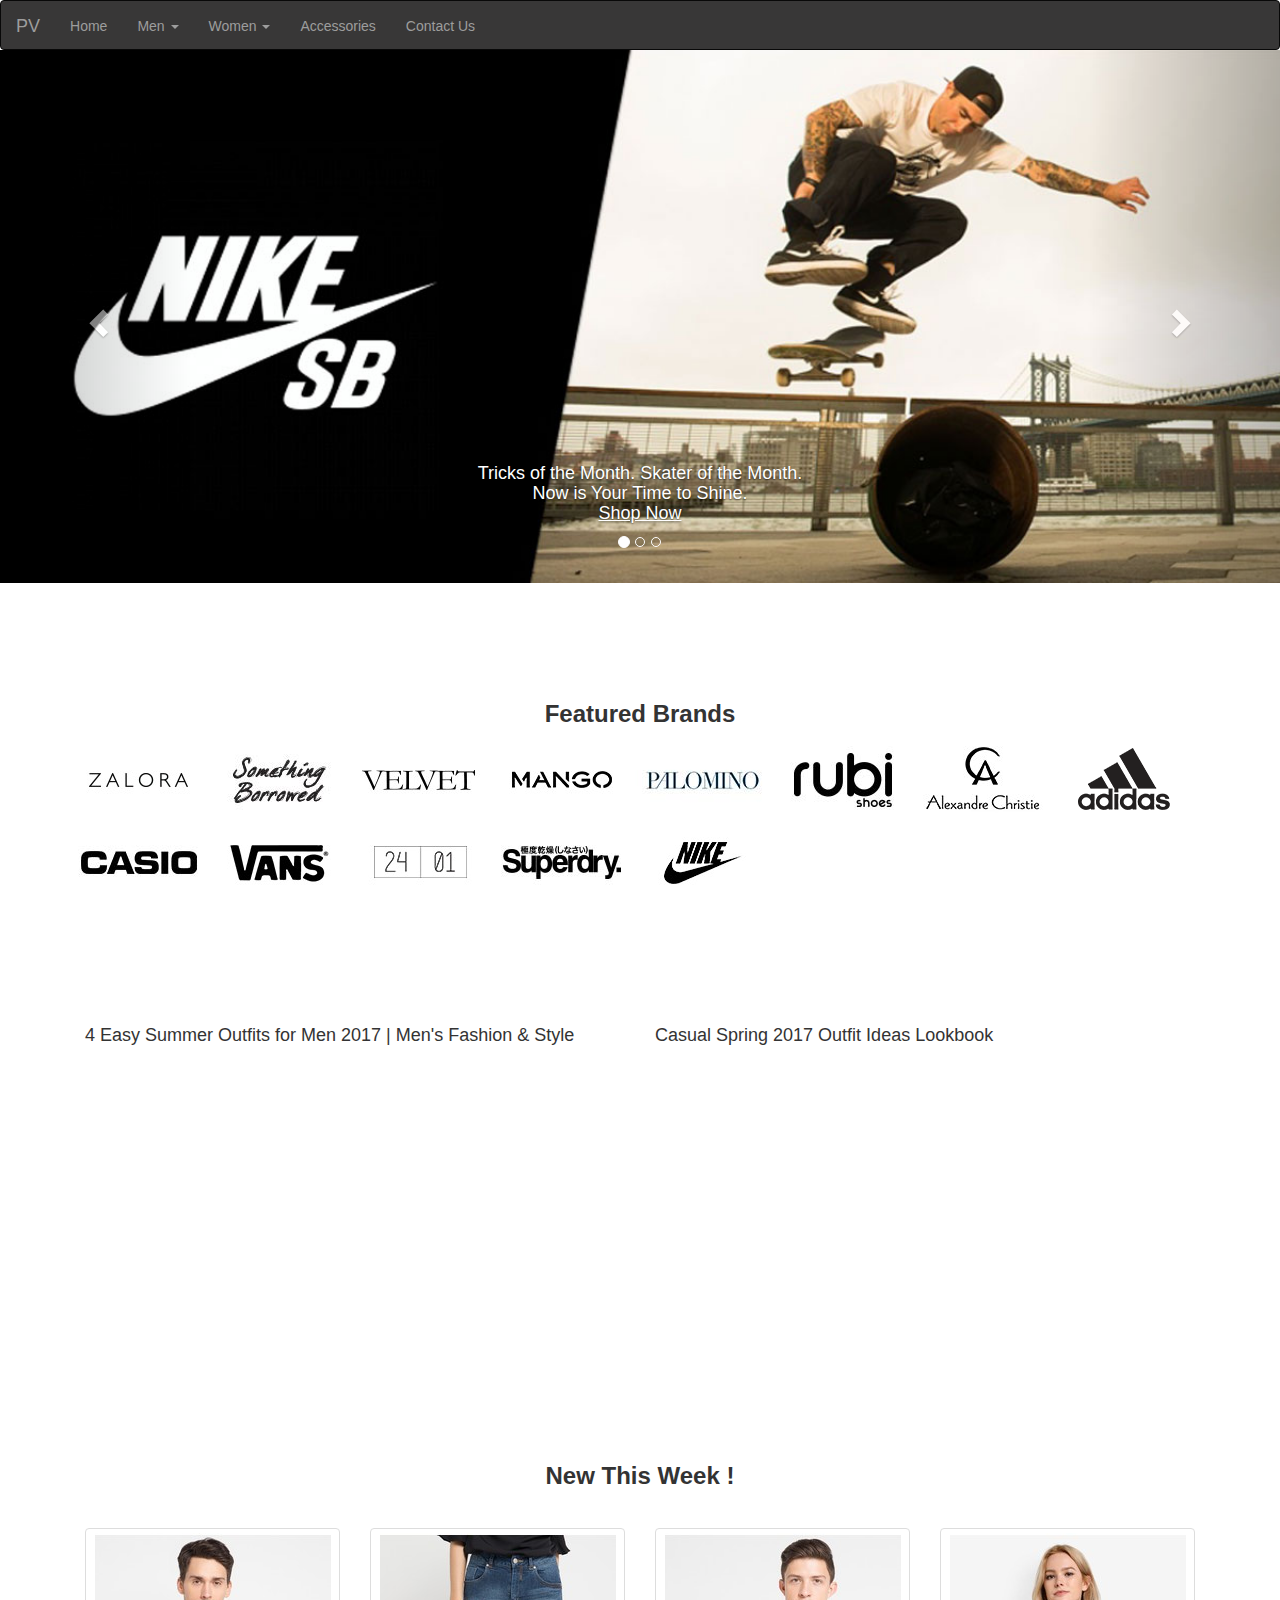
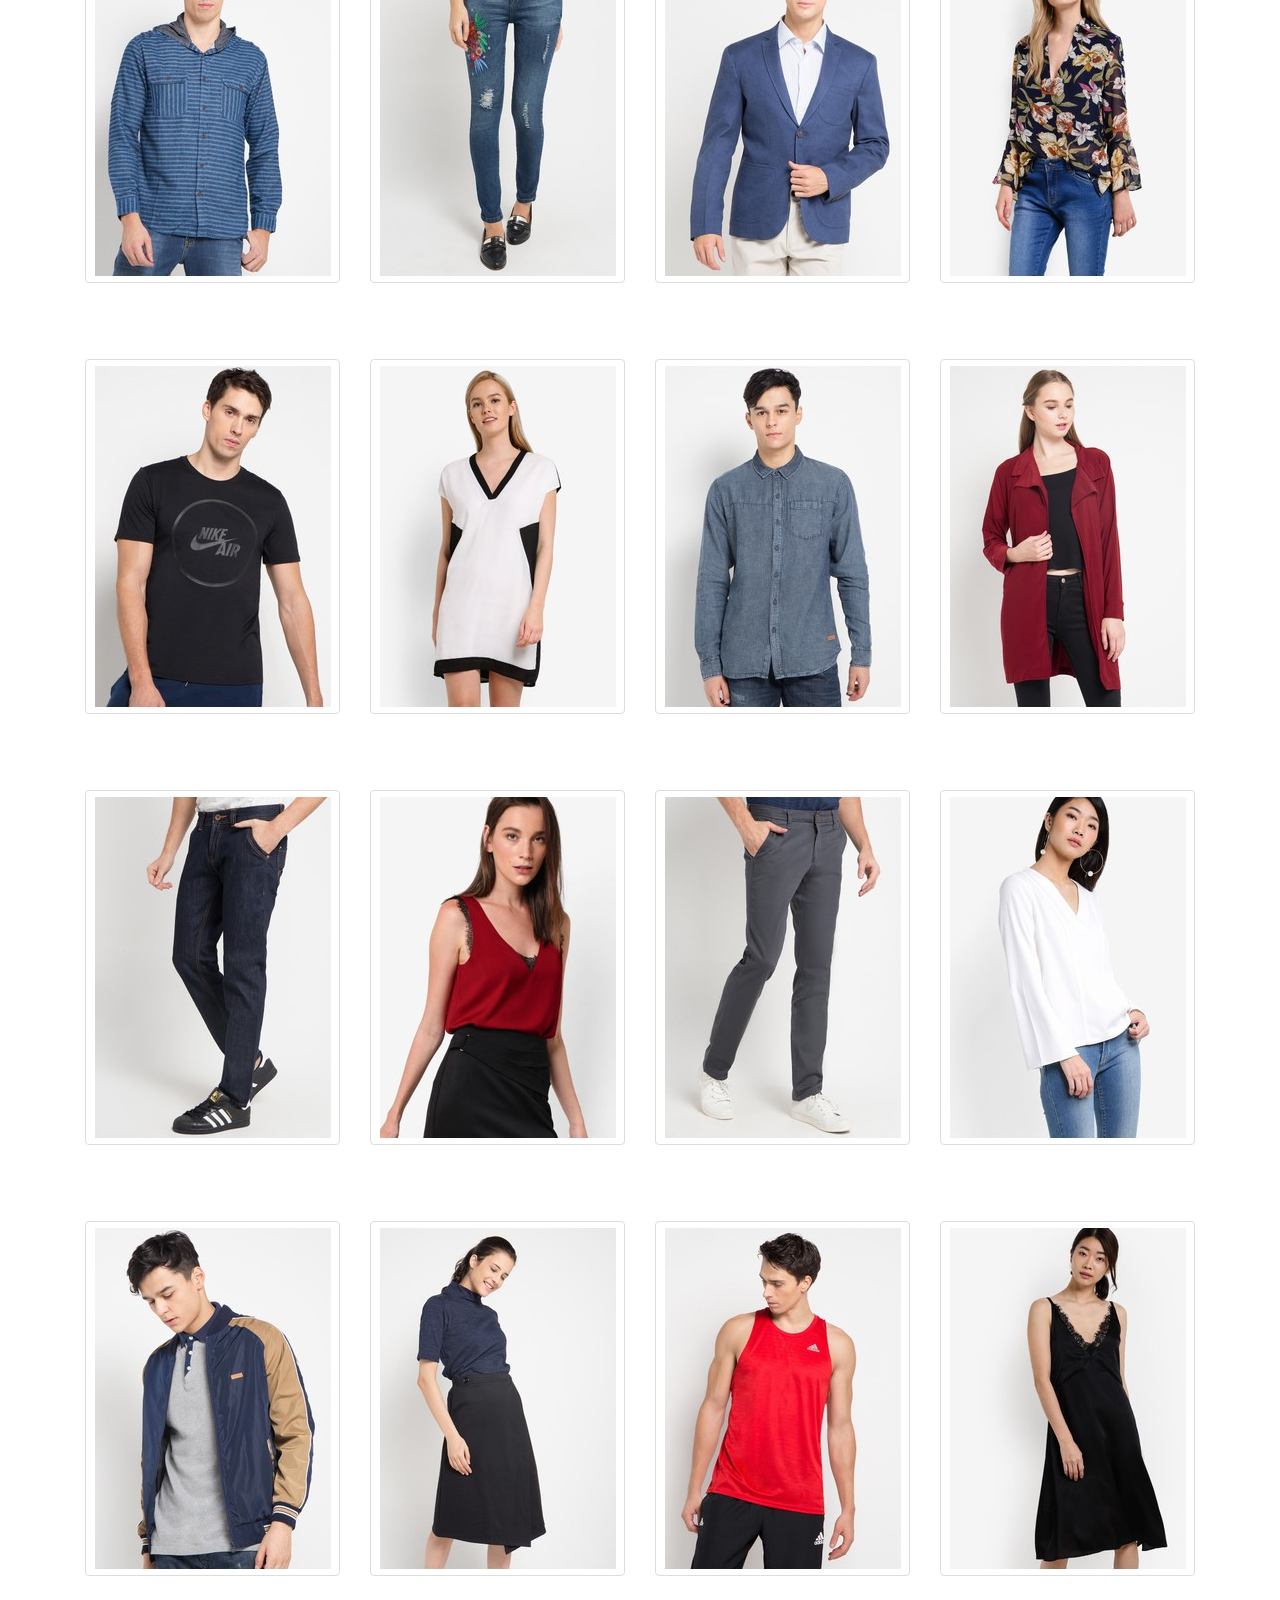
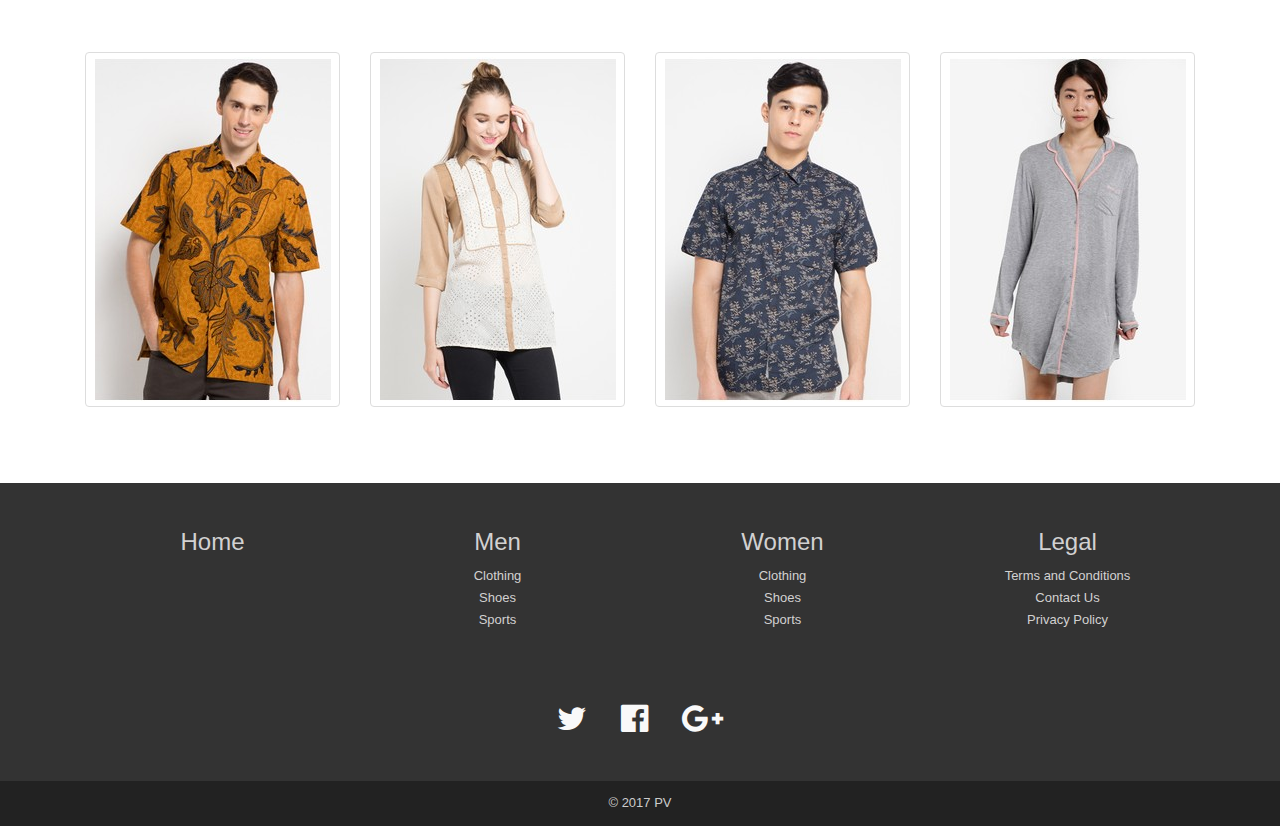
==== commit 7e93f1a6: "edit design and featured brands" ====
--- a/index.html
+++ b/index.html
@@ -31,7 +31,7 @@
           <li class><a href="index.html">Home<span class="sr-only">(current)</span></a></li>
           <!-- Men Dropdown -->
           <li class="dropdown">
-            <a href="#" class="dropdown-toggle" data-toggle="dropdown" role="button" aria-haspopup="true" aria-expanded="false">Men <span class="caret"></span></a>
+            <a href="/" class="dropdown-toggle" data-toggle="dropdown" role="button" aria-haspopup="true" aria-expanded="false">Men <span class="caret"></span></a>
             <ul class="dropdown-menu">
               <li><a href="menfashion.html">Clothing</a></li>
               <li><a href="mensshoes.html">Shoes</a></li>
@@ -41,7 +41,7 @@
 
           <!-- Women Dropdown -->
           <li class="dropdown">
-            <a href="#" class="dropdown-toggle" data-toggle="dropdown" role="button" aria-haspopup="true" aria-expanded="false">
+            <a href="/" class="dropdown-toggle" data-toggle="dropdown" role="button" aria-haspopup="true" aria-expanded="false">
               Women <span class="caret"></span></a>
               <ul class="dropdown-menu">
                 <li><a href="womenfashion.html">Clothing</a></li>
@@ -54,7 +54,7 @@
             <li><a href="accessories.html">Accessories </a></li>
             <li><a href="contactus.html">Contact Us </a></li>
           </ul>
-          <a class = "navbar-brand" rel = "home" href="cart.html"><span class = "glyphicon glyphicon-shopping-cart cart"></span></a>
+          <a class = "navbar-brand" rel = "home" href="/"><span class = "glyphicon glyphicon-shopping-cart cart"></span></a>
         </div><!-- /.navbar-collapse -->
       </div><!-- /.container-fluid -->
     </nav>
@@ -107,26 +107,26 @@
 
     <div id = "box"><p id = "number">0</p></div>
 
-    <div class="container">
+    <div class="container container_featuredbrands">
       <div class="row">
         <h3 style="text-align: center;"><strong>Featured Brands</strong></h3>
-        <img src="images/logo/l1.jpg" alt="ZALORA">
-        <img src="images/logo/l2.jpg" alt="Something Borrowed">
-        <img src="images/logo/l3.jpg" alt="VELVET">
-        <img src="images/logo/l4.jpg" alt="MANGO">
-        <img src="images/logo/l5.jpg" alt="PALOMINO">
-        <img src="images/logo/l6.jpg" alt="rubi shoes">
-        <img src="images/logo/l7.jpg" alt="Alexandre Christie">
-        <img src="images/logo/l8.png" alt="Adidas">
-        <img src="images/logo/l9.jpg" alt="Casio">
-        <img src="images/logo/l10.jpg" alt="Vans">
-        <img src="images/logo/l11.jpg" alt="24:01">
-        <img src="images/logo/l12.jpg" alt="Superdry">
-        <img src="images/logo/l13.jpg" alt="Nike">
+        <a href="https://www.zalora.co.id/"><img src="images/logo/l1.jpg" alt="ZALORA"></a>
+        <a href="https://somethingborrowed.net.au/melbourne/"><img src="images/logo/l2.jpg" alt="Something Borrowed"></a>
+        <a href="https://velvet-tees.com/"><img src="images/logo/l3.jpg" alt="VELVET"></a>
+        <a href="https://www.mango.com"><img src="images/logo/l4.jpg" alt="MANGO"></a>
+        <a href="https://palominobag.com/"><img src="images/logo/l5.jpg" alt="PALOMINO"></a>
+        <a href="https://cottonon.com/AU/shop-by-brand/rubi/?region=AU"><img src="images/logo/l6.jpg" alt="rubi shoes"></a>
+        <a href="https://www.alexandrechristie.com"><img src="images/logo/l7.jpg" alt="Alexandre Christie"></a>
+        <a href="https://shop.adidas.co.id"><img src="images/logo/l8.png" alt="Adidas"></a>
+        <a href="http://www.casio-intl.com/asia/en/"><img src="images/logo/l9.jpg" alt="Casio"></a>
+        <a href="http://www.vans.com"><img src="images/logo/l10.jpg" alt="Vans"></a>
+        <a href="https://iprice.co.id/24-01/"><img src="images/logo/l11.jpg" alt="24:01"></a>
+        <a href="https://www.superdry.com"><img src="images/logo/l12.jpg" alt="Superdry"></a>
+        <a href="https://www.nike.com"><img src="images/logo/l13.jpg" alt="Nike"></a>
       </div>
     </div>
 
-    <div class="container">
+    <div class="container container_header">
       <div class="row">
         <div class="col-sm-6">
           <h4>4 Easy Summer Outfits for Men 2017 | Men's Fashion & Style</h4>
@@ -143,10 +143,10 @@
       </div>
     </div>
 
-    <div class="container">
+    <div class="container container_header">
       <h3 style="text-align: center;"><strong>New This Week !</strong></h3>
       <!-- row 1 -->
-      <div class ="row">
+      <div class ="row container_row">
         <div class="col-sm-6 col-md-3">
           <div class="thumbnail">
             <img src="images/index/i1.jpg" alt="ZALORA">
--- a/style.css
+++ b/style.css
@@ -1,6 +1,31 @@
 body {
 	background: gray-lighter;
 }
+
+/*div.container{
+	padding-top: 10em;
+}*/
+
+div.container_header{
+	padding-top: 2em;
+	padding-bottom: 2em;
+}
+
+div.container_row{
+	padding-top: 2em;
+}
+
+div.container_featuredbrands{
+	padding-top: 5em;
+	padding-bottom: 2em;	
+}
+
+h2.contact{
+	padding-top: 1em;
+	padding-bottom: 1em;
+	padding-left: 2em;
+}
+
 footer{
 	background-color: grey;
 	font-size: small;
